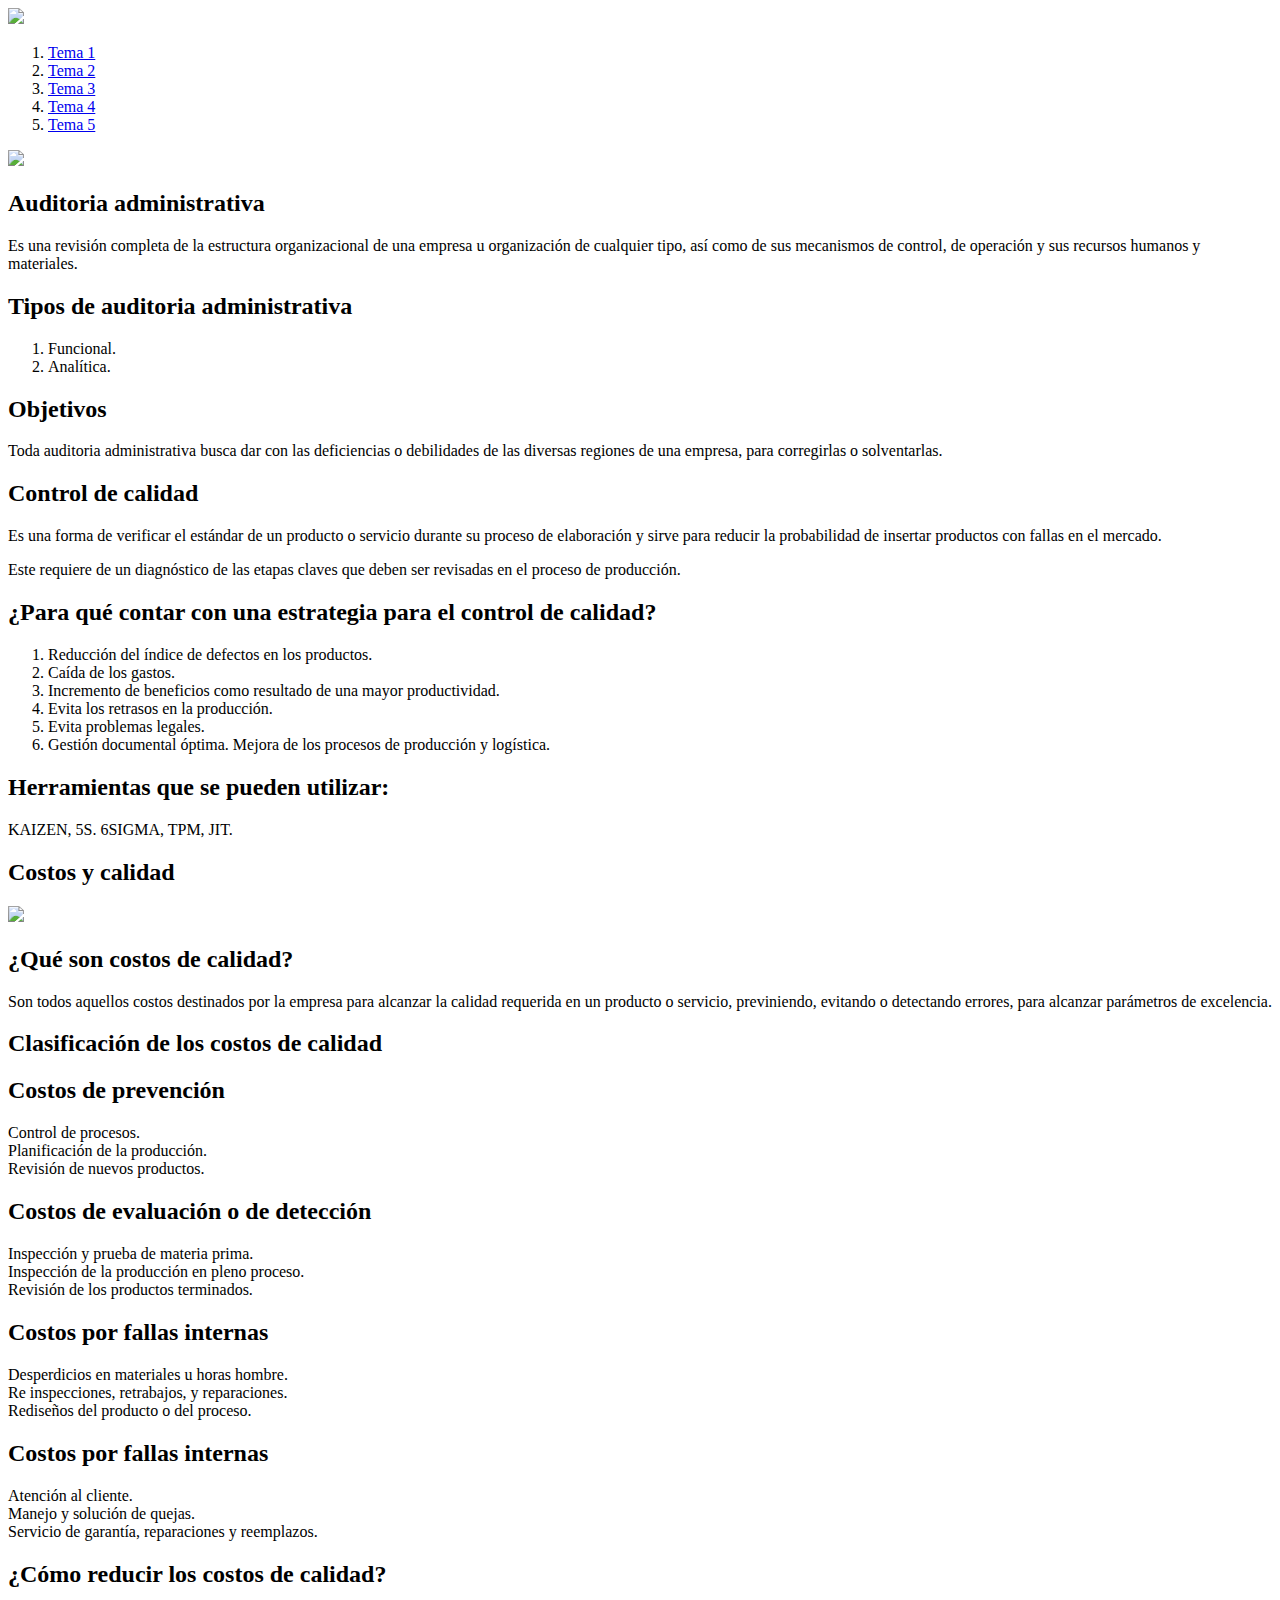
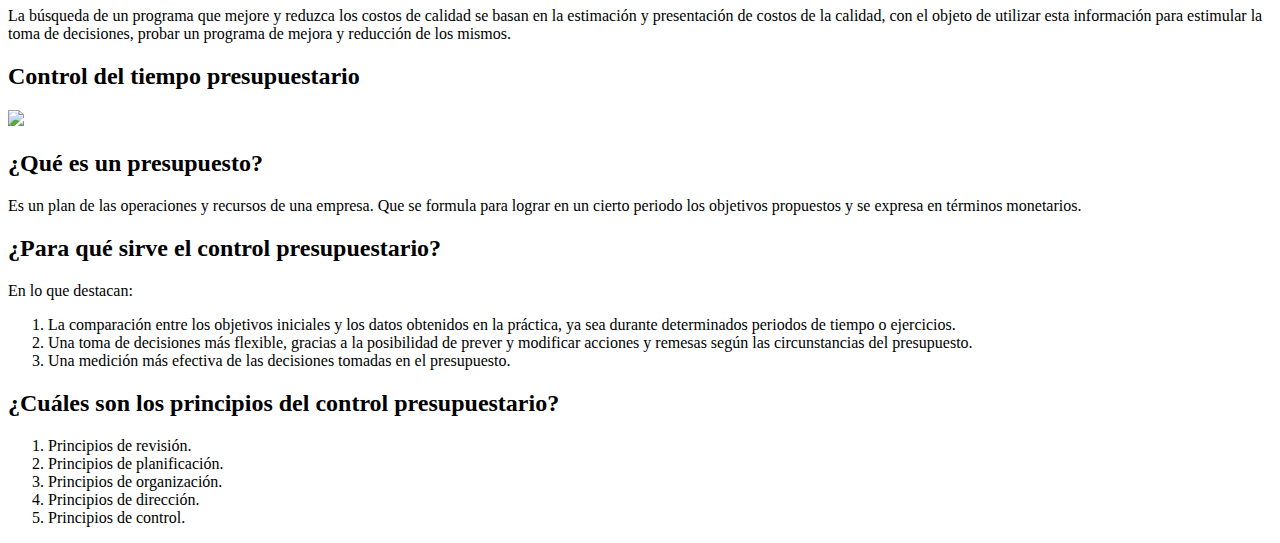
==== HTML/tema1.html @ 803d9da1 "Add files via upload" ====
<!DOCTYPE html>
<html>
<head>
	<meta charset="utf-8">
	<title>Tema 1</title>

	<!--ESTILOS-->
	<meta name="viewport" content="width=device-width, initial-scale=1.0">
	<link rel="stylesheet" type="text/css" href="CSS/tema1.css">
	<link rel="stylesheet" type="text/css" href="CSS/normalize.css">
	<link rel="stylesheet" type="text/css" href="CSS/font-awesome.min.css">

	<!--FUENTES-->
	<link href="https://fonts.googleapis.com/css2?family=Roboto&display=swap" rel="stylesheet">
	<link href="https://fonts.googleapis.com/css2?family=Noto+Sans+JP:wght@100;300;400;500;700;900&display=swap" rel="stylesheet">
	<link href="https://fonts.googleapis.com/css2?family=Quicksand:wght@300;400;500;600;700&display=swap" rel="stylesheet">
</head>
<body>

	<!--HEADER---------------------------------------->
	<div class="head">
		<nav>
			<a href="../inicio.html"><img src="IMG/logo.png"  class="header__logo"></a>  <!--IMG DEL LOGO-->
			<div class="header__menu">
				<ol>  <!--LISTA DE TEMAS(LINKS)-->
					<li><a href="tema1.html"><i class="fa fa-book" aria-hidden="true"></i>Tema 1</a></li>
					<li><a href="tema2.html"><i class="fa fa-book" aria-hidden="true"></i>Tema 2</a></li>
					<li><a href="tema3.html"><i class="fa fa-book" aria-hidden="true"></i>Tema 3</a></li>
					<li><a href="tema4.html"><i class="fa fa-book" aria-hidden="true"></i>Tema 4</a></li>
					<li><a href="tema5.html"><i class="fa fa-book" aria-hidden="true"></i>Tema 5</a></li>
				</ol>
			</div>
		</nav>
	</div>



	<!--CONTENIDO---------------------------------------->
	<div class="contenido">

		<!--SUBTEMA 1---------------------------------------->
		<div class="subtema1">
			<img src="IMG/T1/auditoria_admin.jpg" id="img1-1">
			<div class="st1">
				<h2>Auditoria administrativa</h2>
				<p>
					Es una revisión completa de la estructura organizacional de una empresa u organización de cualquier tipo, así como
					de sus mecanismos de control, de operación y sus recursos humanos y materiales. 
				</p>	
			</div>

			<div class="st1">
				<h2>Tipos de auditoria administrativa</h2>
				<ol>
					<li>Funcional.</li>
					<li>Analítica.</li>
				</ol>
			</div>
				
			<div class="st1">
				<h2>Objetivos</h2>
				<p>
					Toda auditoria administrativa busca dar con las deficiencias o debilidades de las diversas regiones de una empresa, 
					para corregirlas o solventarlas. 
				</p>
			</div>
				
			<div class="st1">
				<h2>Control de calidad</h2>
				<p>
					Es una forma de verificar el estándar de un producto o servicio durante su proceso de elaboración y sirve para reducir 
					la probabilidad de insertar productos con fallas en el mercado. 
				</p>
				<p>
					Este requiere de un diagnóstico de las etapas claves que deben ser revisadas en el proceso de producción. 
				</p>
			</div>

			<div class="st1">
				<h2>¿Para qué contar con una estrategia para el control de calidad?</h2>
				<ol>
					<li>Reducción del índice de defectos en los productos.</li> 
					<li>Caída de los gastos.</li> 
					<li>Incremento de beneficios como resultado de una mayor productividad.</li> 
					<li>Evita los retrasos en la producción.</li>
					<li>Evita problemas legales.</li>
					<li>Gestión documental óptima. Mejora de los procesos de producción y logística.</li>
				</ol>
			</div>

			<div class="st1">
				<h2>Herramientas que se pueden utilizar:</h2><p>KAIZEN, 5S. 6SIGMA, TPM, JIT.</p>
			</div>
		</div>


		<!--SUBTEMA 2---------------------------------------->
		<div class="subtema2">
			<h2 id="h2__2-1">Costos y calidad</h2>
			<img src="IMG/T1/costos_calidad.jpg" id="img2-1">
			<div class="st2">
				<h2>¿Qué son costos de calidad?</h2>
				<p>
					Son todos aquellos costos destinados por la empresa para alcanzar la calidad requerida en un producto o servicio, previniendo, evitando o detectando errores, para alcanzar parámetros de excelencia.
				</p>
			</div>

			<div class="st2">
				<h2>Clasificación de los costos de calidad</h2>
				<div id="st2-li1">
					<h2 id="h2-li">Costos de prevención</h2>
					<li id="li-box1">Control de procesos.</li>
					<li id="li-box1">Planificación de la producción.</li>
					<li id="li-box1">Revisión de nuevos productos.</li> 
				</div>
				<div id="st2-li2">
					<h2 id="h2-li">Costos de evaluación o de detección</h2>
					<li id="li-box1">Inspección y prueba de materia prima.</li>
					<li id="li-box1">Inspección de la producción en pleno proceso.</li>
					<li id="li-box1">Revisión de los productos terminados.</li>
				</div>
				<div id="st2-li3">
					<h2 id="h2-li">Costos por fallas internas</h2>
					<li id="li-box1">Desperdicios en materiales u horas hombre.</li>
					<li id="li-box1">Re inspecciones, retrabajos, y reparaciones.</li>
					<li id="li-box1">Rediseños del producto o del proceso.</li>
				</div>
				<div id="st2-li4">
					<h2 id="h2-li">Costos por fallas internas</h2>
					<li id="li-box1">Atención al cliente.</li>
					<li id="li-box1">Manejo y solución de quejas.</li>
					<li id="li-box1">Servicio de garantía, reparaciones y reemplazos.</li>
				</div>
			</div>

			<div class="st2-2">
				<h2>¿Cómo reducir los costos de calidad?</h2>
				<p>
					La búsqueda de un programa que mejore y reduzca los costos de calidad se basan en la estimación y presentación de costos de la calidad, con el objeto de utilizar esta información para estimular la toma de decisiones, probar un programa de mejora y reducción de los mismos.
				</p>
			</div>
		</div>


		<!--SUBTEMA3---------------------------------------->	
		<div class="subtema3">
			<h2 class="h2__3-1">Control del tiempo presupuestario</h2>
			<img src="IMG/T1/budget.jpg" class="img3-1">
			<div class="st3">
				<h2>¿Qué es un presupuesto?</h2>
				<p>
					Es un plan de las operaciones y recursos de una empresa. Que se formula para lograr en un cierto periodo los objetivos propuestos y se expresa en términos monetarios. 
				</p>
			</div>

			<div class="st3">
				<h2>¿Para qué sirve el control presupuestario?</h2>
				<p>
					En lo que destacan:
					<ol>
						<li>La comparación entre los objetivos iniciales y los datos obtenidos en la práctica, ya sea durante determinados periodos de tiempo o ejercicios.</li>
						<li>Una toma de decisiones más flexible, gracias a la posibilidad de prever y modificar acciones y remesas según las circunstancias del presupuesto.</li>
						<li>Una medición más efectiva de las decisiones tomadas en el presupuesto.</li>
					</ol>
				</p>
			</div>

			<div class="st3">
				<h2>¿Cuáles son los principios del control presupuestario?</h2>
				<ol>
					<li>Principios de revisión.</li>
					<li>Principios de planificación.</li>
					<li>Principios de organización.</li> 
					<li>Principios de dirección.</li> 
					<li>Principios de control.</li>
				</ol>
			</div>
		</div>
	</div>
</body>
</html>
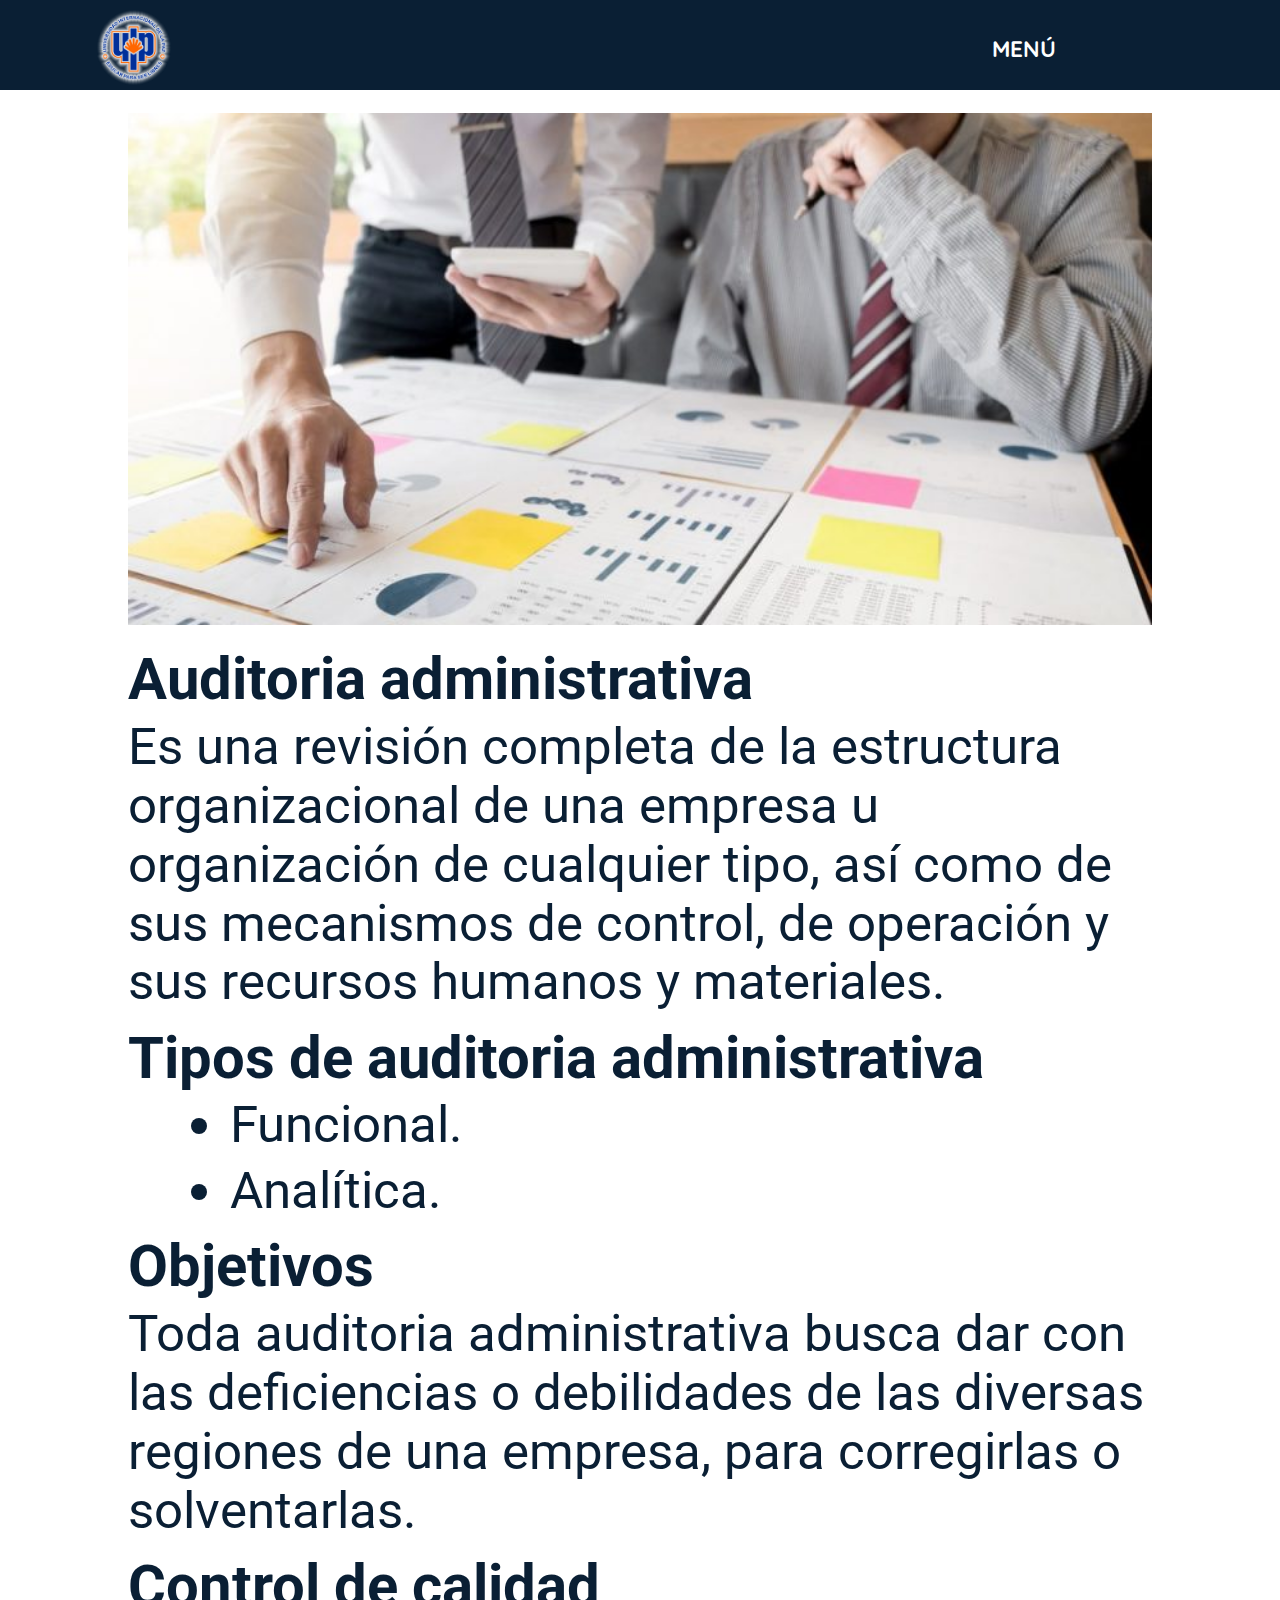
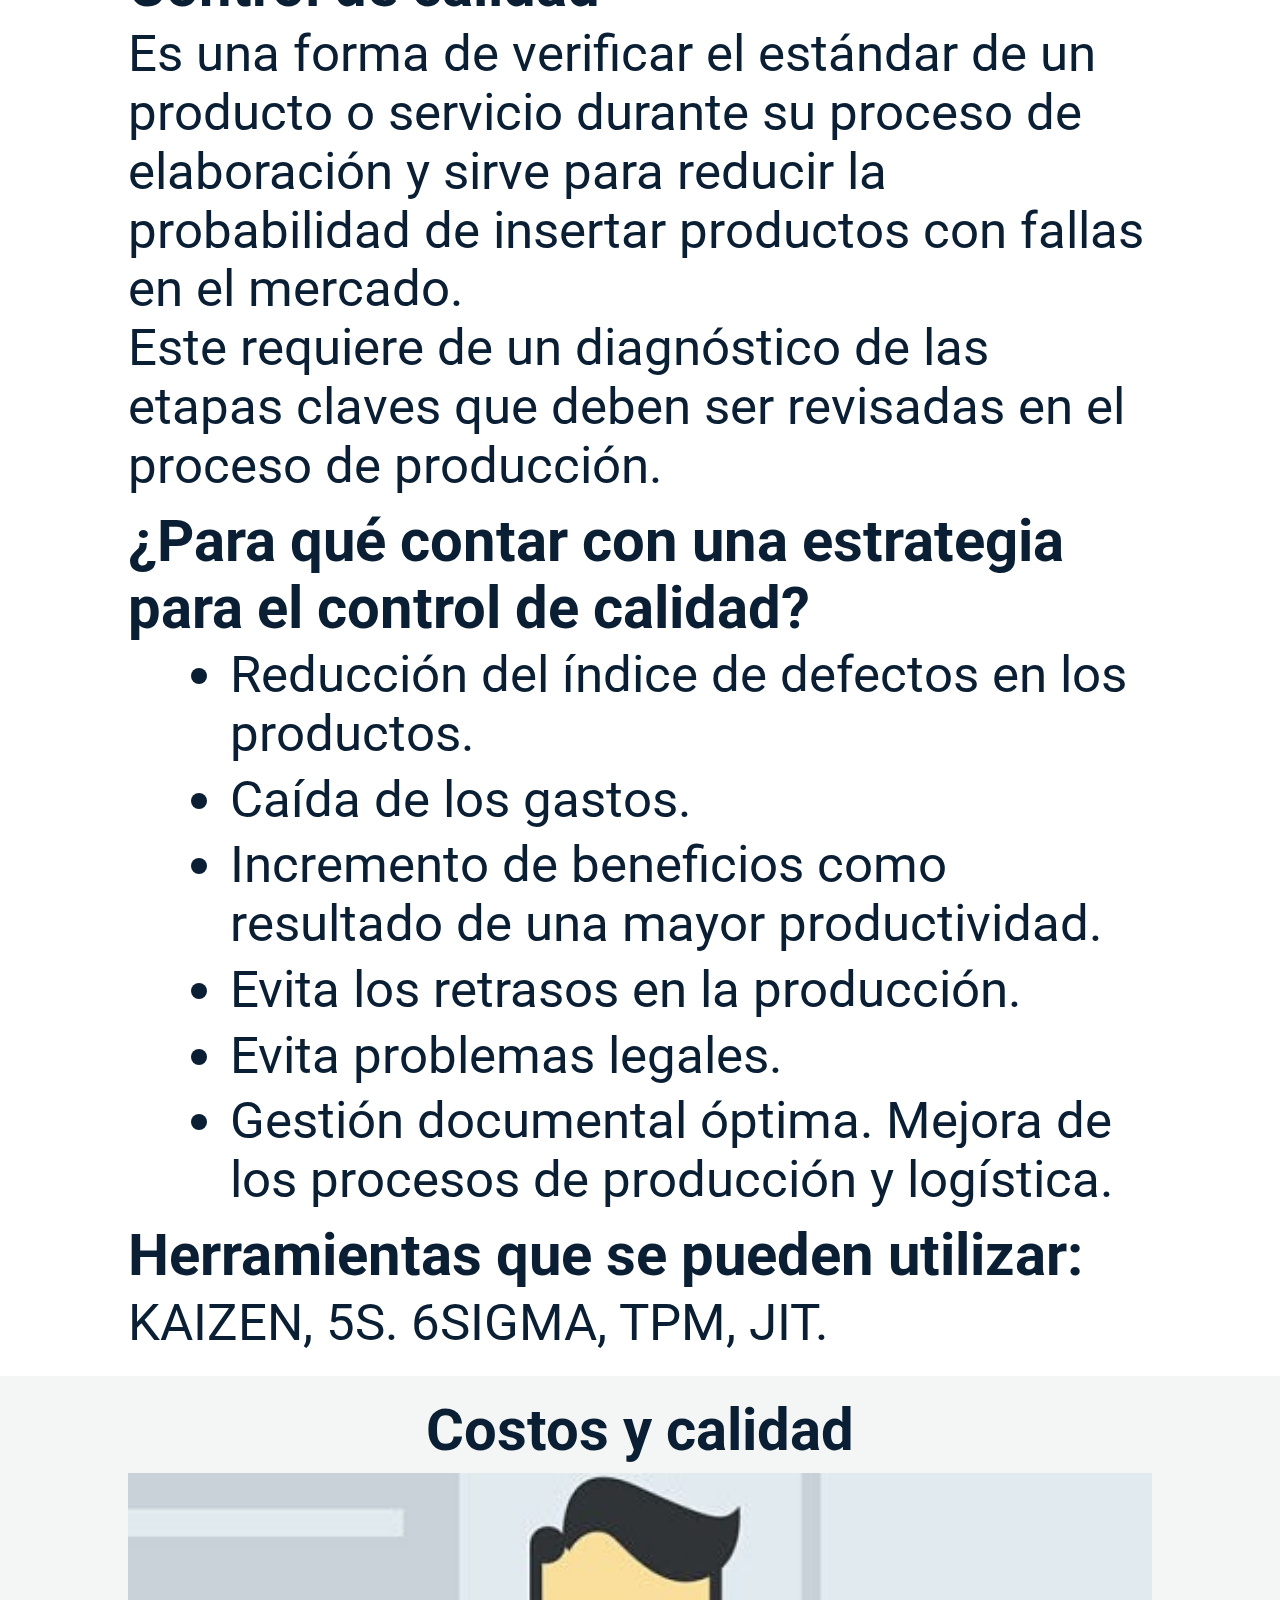
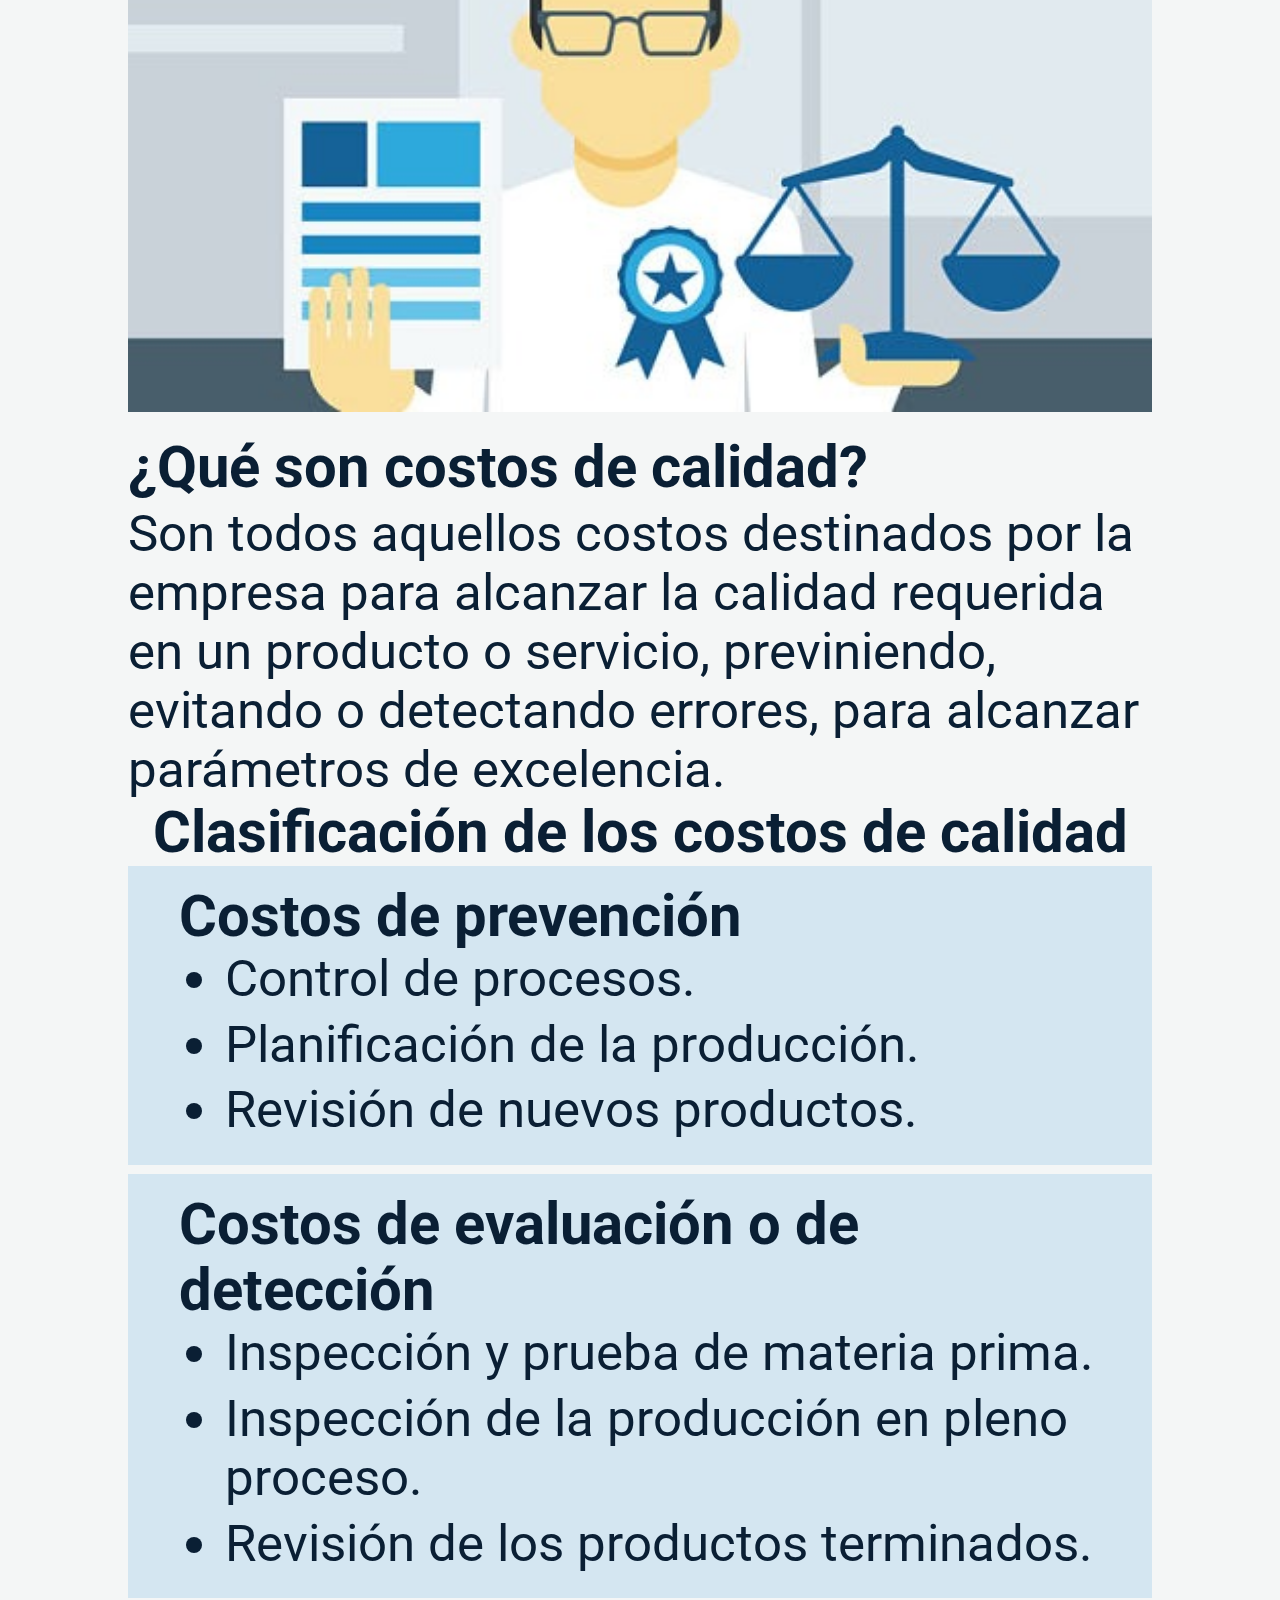
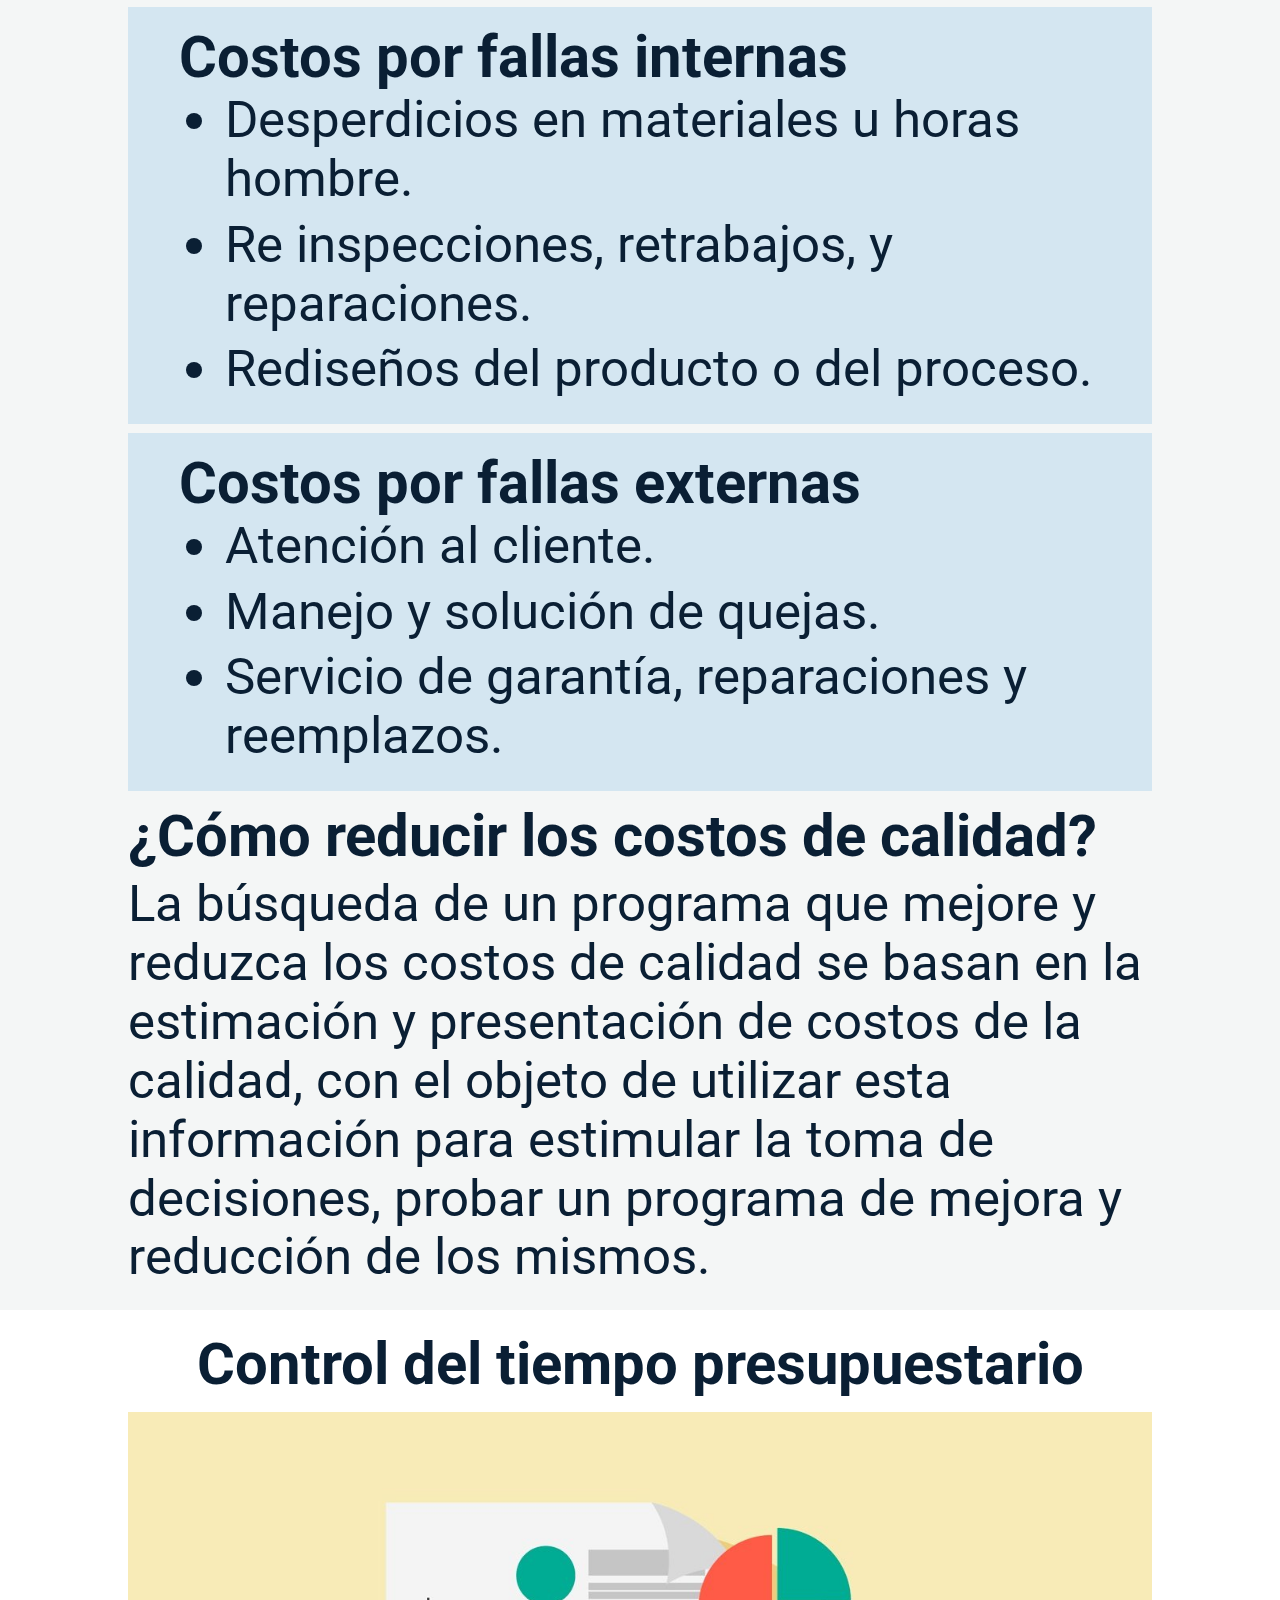
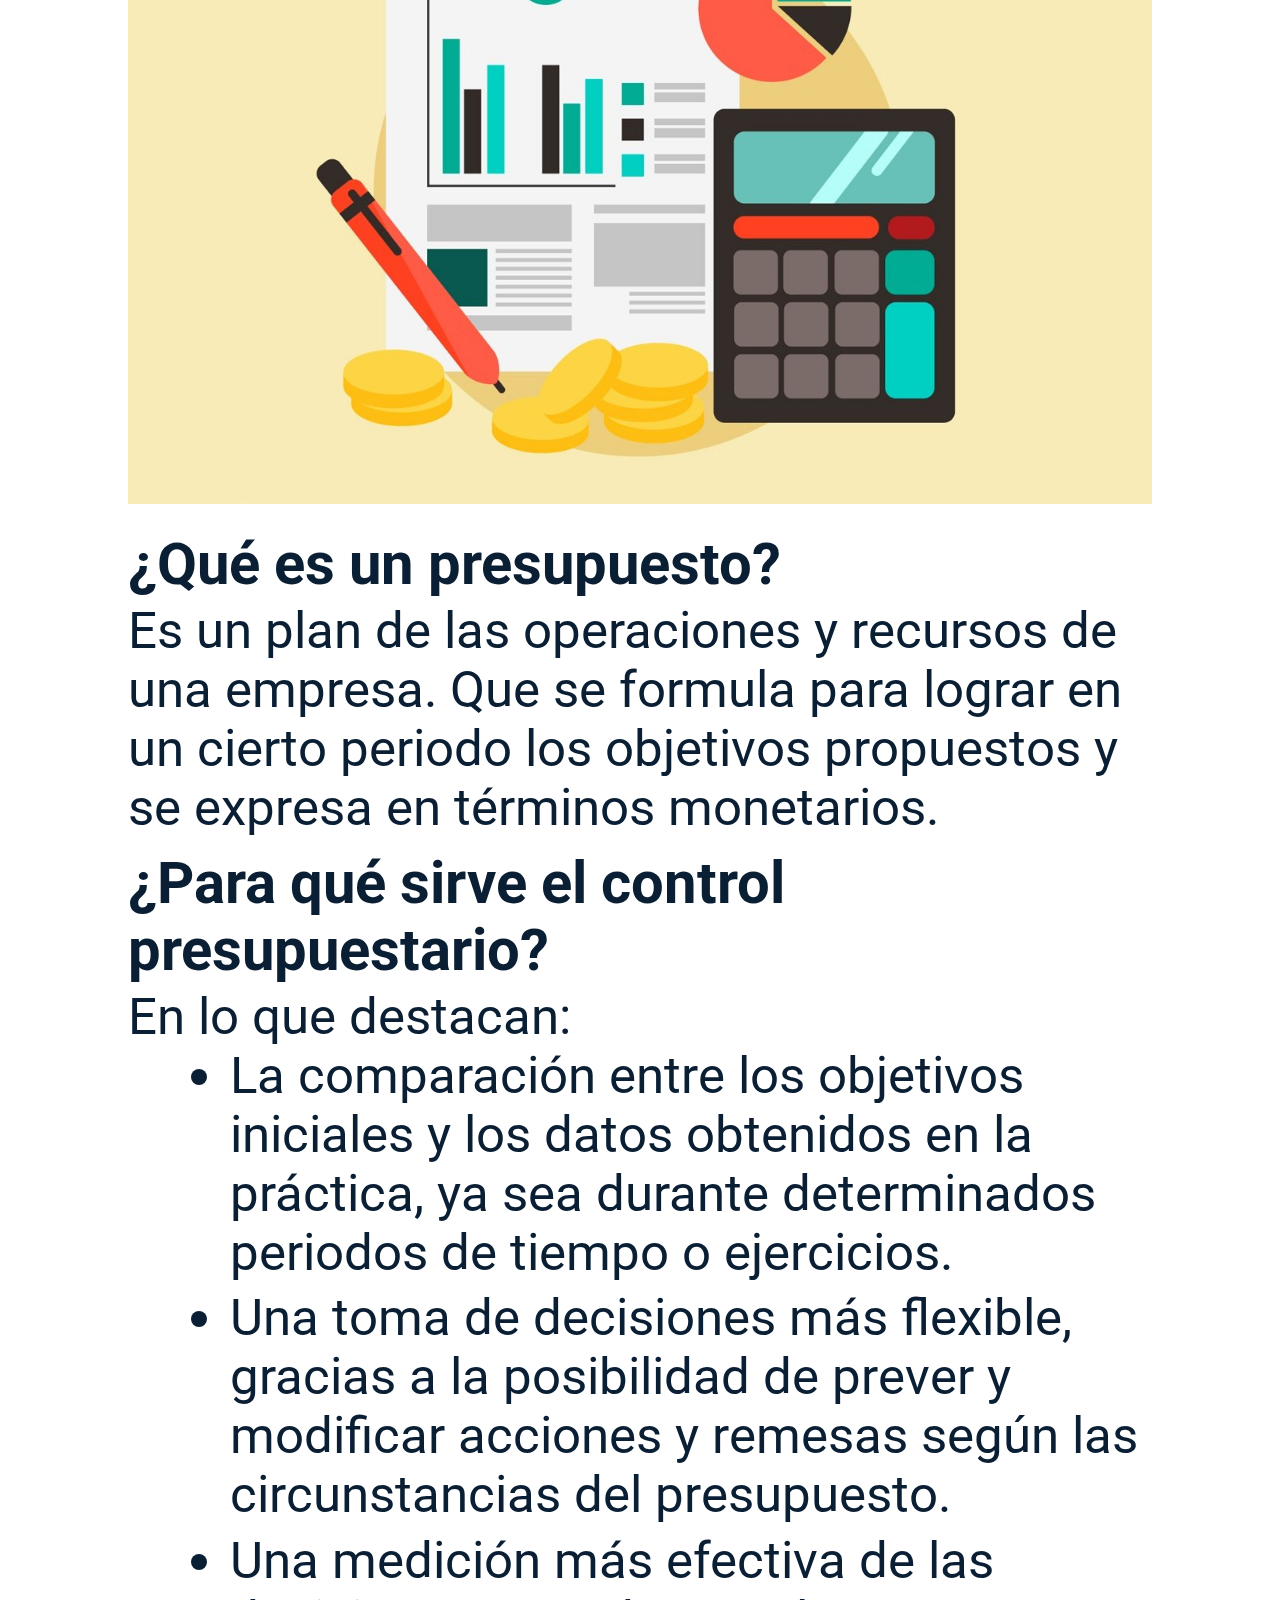
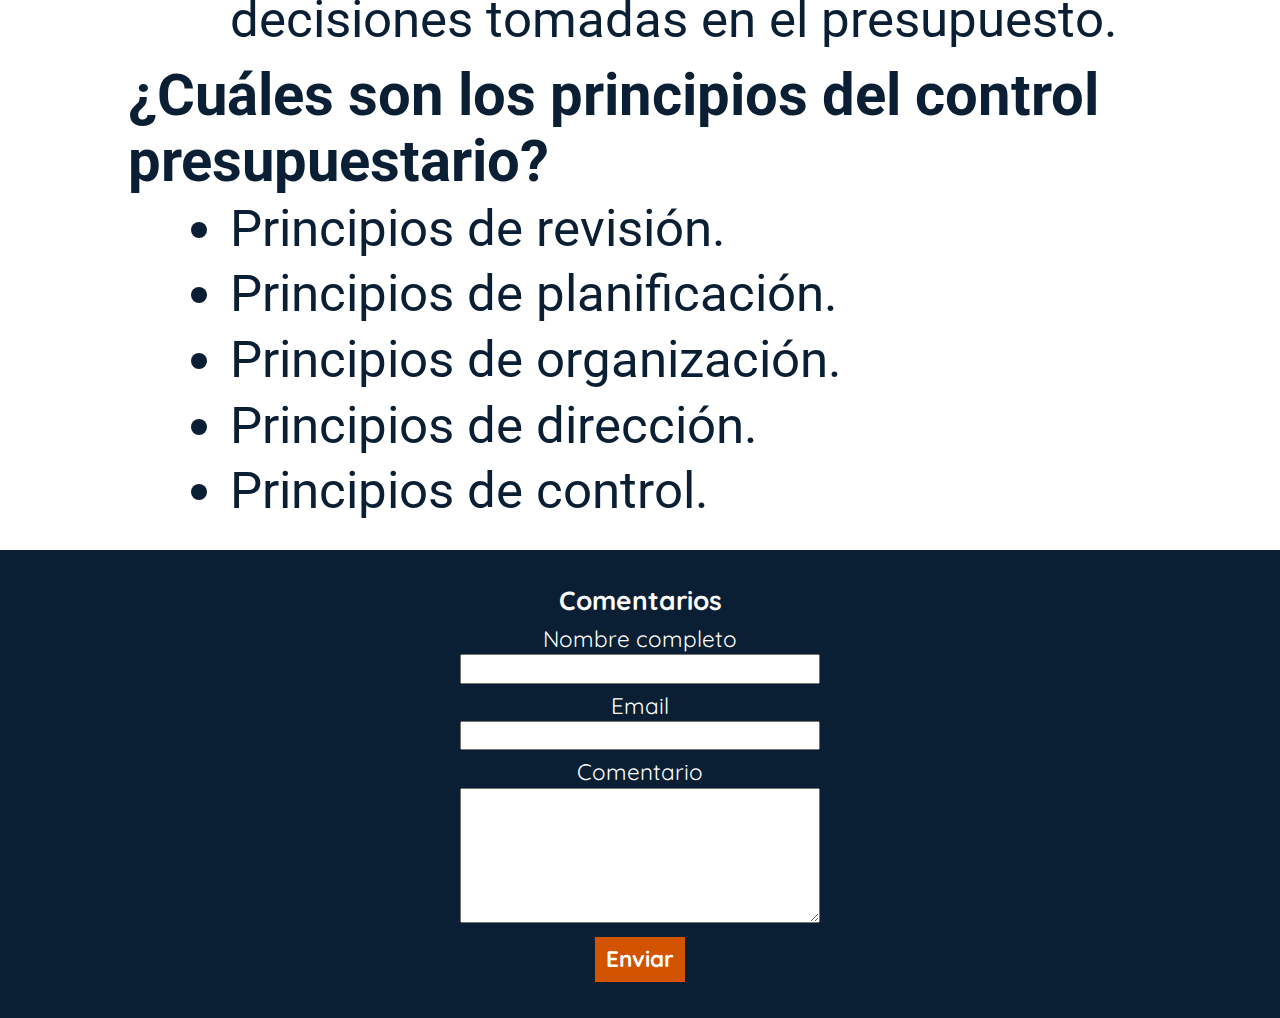
==== commit c330e964: "Update tema1.html" ====
--- a/HTML/tema1.html
+++ b/HTML/tema1.html
@@ -6,9 +6,9 @@
 
 	<!--ESTILOS-->
 	<meta name="viewport" content="width=device-width, initial-scale=1.0">
-	<link rel="stylesheet" type="text/css" href="CSS/tema1.css">
-	<link rel="stylesheet" type="text/css" href="CSS/normalize.css">
-	<link rel="stylesheet" type="text/css" href="CSS/font-awesome.min.css">
+	<link rel="stylesheet" type="text/css" href="../CSS/tema1.css">
+	<link rel="stylesheet" type="text/css" href="../CSS/normalize.css">
+	<link rel="stylesheet" type="text/css" href="../CSS/font-awesome.min.css">
 
 	<!--FUENTES-->
 	<link href="https://fonts.googleapis.com/css2?family=Roboto&display=swap" rel="stylesheet">
@@ -20,15 +20,18 @@
 	<!--HEADER---------------------------------------->
 	<div class="head">
 		<nav>
-			<a href="../inicio.html"><img src="IMG/logo.png"  class="header__logo"></a>  <!--IMG DEL LOGO-->
+			<a href="../index.html"><img src="../IMG/logo.png"  class="header__logo"></a>  <!--IMG DEL LOGO-->
 			<div class="header__menu">
-				<ol>  <!--LISTA DE TEMAS(LINKS)-->
-					<li><a href="tema1.html"><i class="fa fa-book" aria-hidden="true"></i>Tema 1</a></li>
-					<li><a href="tema2.html"><i class="fa fa-book" aria-hidden="true"></i>Tema 2</a></li>
-					<li><a href="tema3.html"><i class="fa fa-book" aria-hidden="true"></i>Tema 3</a></li>
-					<li><a href="tema4.html"><i class="fa fa-book" aria-hidden="true"></i>Tema 4</a></li>
-					<li><a href="tema5.html"><i class="fa fa-book" aria-hidden="true"></i>Tema 5</a></li>
-				</ol>
+				<li class="li-main">
+					<h4 id="h4mn">MENÚ</h4>
+					<ul>  <!--LISTA DE TEMAS(LINKS)-->
+						<li><a href="tema1.html"><i class="fa fa-book" aria-hidden="true"></i>Tema 1</a></li>
+						<li><a href="tema2.html"><i class="fa fa-book" aria-hidden="true"></i>Tema 2</a></li>
+						<li><a href="tema3.html"><i class="fa fa-book" aria-hidden="true"></i>Tema 3</a></li>
+						<li><a href="tema4.html"><i class="fa fa-book" aria-hidden="true"></i>Tema 4</a></li>
+						<li><a href="tema5.html"><i class="fa fa-book" aria-hidden="true"></i>Tema 5</a></li>
+					</ul>
+				</li>	
 			</div>
 		</nav>
 	</div>
@@ -40,7 +43,7 @@
 
 		<!--SUBTEMA 1---------------------------------------->
 		<div class="subtema1">
-			<img src="IMG/T1/auditoria_admin.jpg" id="img1-1">
+			<img src="../IMG/T1/auditoria_admin.jpg" id="img1-1">
 			<div class="st1">
 				<h2>Auditoria administrativa</h2>
 				<p>
@@ -97,7 +100,7 @@
 		<!--SUBTEMA 2---------------------------------------->
 		<div class="subtema2">
 			<h2 id="h2__2-1">Costos y calidad</h2>
-			<img src="IMG/T1/costos_calidad.jpg" id="img2-1">
+			<img src="../IMG/T1/costos_calidad.jpg" id="img2-1">
 			<div class="st2">
 				<h2>¿Qué son costos de calidad?</h2>
 				<p>
@@ -105,8 +108,8 @@
 				</p>
 			</div>
 
-			<div class="st2">
-				<h2>Clasificación de los costos de calidad</h2>
+			<div class="st2k">
+				<h2 id="cc2">Clasificación de los costos de calidad</h2>
 				<div id="st2-li1">
 					<h2 id="h2-li">Costos de prevención</h2>
 					<li id="li-box1">Control de procesos.</li>
@@ -126,7 +129,7 @@
 					<li id="li-box1">Rediseños del producto o del proceso.</li>
 				</div>
 				<div id="st2-li4">
-					<h2 id="h2-li">Costos por fallas internas</h2>
+					<h2 id="h2-li">Costos por fallas externas</h2>
 					<li id="li-box1">Atención al cliente.</li>
 					<li id="li-box1">Manejo y solución de quejas.</li>
 					<li id="li-box1">Servicio de garantía, reparaciones y reemplazos.</li>
@@ -145,7 +148,7 @@
 		<!--SUBTEMA3---------------------------------------->	
 		<div class="subtema3">
 			<h2 class="h2__3-1">Control del tiempo presupuestario</h2>
-			<img src="IMG/T1/budget.jpg" class="img3-1">
+			<img src="../IMG/T1/budget.jpg" class="img3-1">
 			<div class="st3">
 				<h2>¿Qué es un presupuesto?</h2>
 				<p>
@@ -177,5 +180,29 @@
 			</div>
 		</div>
 	</div>
+
+
+	<form name="contact" method="POST" data-netlify="true" class="formulario">
+		<h3>Comentarios</h3>
+		<p>
+		    <label class="lb-name">Nombre completo</label>
+		    <br>
+		    <input type="text" name="Nombre completo" />   
+		</p>
+		<p>
+		   	<label class="lb-email">Email</label> 
+		   	<br>
+		   	<input type="email" name="Email" />
+		</p>
+		<p>
+		   	<label class="lb-coment">Comentario</label> 
+		   	<br>
+		   	<textarea name="Comentario" ></textarea>
+		   	<br>
+		</p>
+		<p>
+		    <button type="submit" class="btn-send">Enviar</button>
+		</p>
+	</form>	
 </body>
-</html>+</html>
--- a/CSS/tema1.css
+++ b/CSS/tema1.css
@@ -0,0 +1,512 @@
+/*----------SMARTPHONES EN VERTICAL----------*/
+	/*Min-width 320px / Max-width: 399px*/ 
+
+@media screen and (min-width: 320px) and (max-width: 1440px) {
+	/*-----HEADER-----*/
+	.head  {
+		position: fixed;
+		top: 0;
+		margin: auto;
+		width: 100%;
+		height: 10vh;
+		background-color: #0A1F34;
+		z-index: 5;
+		padding: 1vh 0;
+		font-family: 'Quicksand', sans-serif;
+	}
+	nav {
+		position: relative;
+		width: 100%;
+		height: 8vh;
+	}
+	.header__logo {
+		height: 8.5vh;
+		position: relative;
+		display: inline-block;
+		margin-left: 7.5%;
+	}
+	.header__menu {
+		display:inline-block;
+		position: absolute;	
+		width: 40%;
+		right: 0;
+		text-align: center;
+		margin-top: -1vh;
+	}
+	.li-main{
+		display: block;
+		position: relative;
+		width: 100;
+		height: 10vh;
+		font-weight: bold;
+		color: white;
+	}
+	#h4mn {
+		position: absolute;
+		right: 0;
+		left: 0;
+		top: 0;
+		bottom: 0;
+		margin: auto;
+		text-align: center;
+		padding-top: 4vh;
+		font-size: 2.5vh;
+	}
+	.li-main ul {
+		display: none;
+		position: absolute;
+		width: 100%;
+		background-color: #0A1F34;
+		color: white;
+		top: 0;
+		margin-top: 10vh;
+	}
+	.header__menu .li-main li {
+		position: relative;
+		display: block;
+		height: 8vh;
+		position: relative;
+		text-align: center;
+		
+	}
+	.header__menu a{
+		position: relative;
+		display: block;
+		height: 8vh;
+		padding: 2.5vh 0.75em;
+		font-size: 2.5vh;
+		color: white;
+		text-decoration: none;
+		text-align: center;
+		font-weight: 100;
+	}
+	a i{
+		margin-right: 1vh;
+	}
+
+	/*---EVENTOS HEADER---*/
+	.li-main:hover {
+		background-color: #D4E6F1;
+		color: #0A1F34;
+	}
+	.header__menu .li-main:hover > ul {
+		display: block;
+	}
+	.header__menu a:hover {
+		background-color: #D35400;
+	}
+
+	
+	/*----------CONTENIDO----------*/
+	.contenido {
+		display: block;
+		position: relative;
+		margin-top: 10vh;
+		font-family: 'Roboto', sans-serif;
+		color: #0A1F34;
+	}
+	.contenido li {
+		list-style-type: none;
+		font-size: 4vw;
+	}
+	.contenido p {
+		font-size: 4vw;
+	}
+	.subtema1 {
+		display: block;
+		position: relative;	
+		background-color: white;
+		padding: 2.5vh 10%;
+		text-align: left;
+		font-size: 3vw;
+	}
+	#img1-1 {
+		width: 100%;
+	}
+	.st1 h2{
+		margin-top: 1.5vh;
+		margin-bottom: 0.5vh;
+	}
+	.subtema1 li {
+		list-style-type: disc;
+		margin-left: 10%;
+		margin-bottom: 0.75vh;
+	}
+	.subtema2 {
+		display: block;
+		position: relative;	
+		background-color: #F4F6F6;
+		padding: 2.5vh 10%;
+		text-align: left;
+		font-size: 3vw;
+	}
+	#img2-1 {
+		width: 100%;
+		margin-top: 1vh;
+	}
+	#h2__2-1 {
+		text-align: center;
+	}
+	.st2 > h2{
+		margin-top: 1.5vh;
+		margin-bottom: 0.5vh;
+	}
+	#cc2 {
+		text-align: center;
+	}
+	.st2-2 > h2{
+		margin-top: 1.5vh;
+		margin-bottom: 0.5vh;
+	}
+	#st2-li1{
+		background-color: #D4E6F1;
+		padding: 2vh 5%;
+		margin-bottom: 1vh;
+	}
+	#st2-li2{
+		background-color: #D4E6F1;
+		padding: 2vh 5%;
+		margin-bottom: 1vh;
+	}
+	#st2-li3{
+		background-color: #D4E6F1;
+		padding: 2vh 5%;
+		margin-bottom: 1vh;
+	}
+	
+	#st2-li4{
+		background-color: #D4E6F1;
+		padding: 2vh 5%;
+		margin-bottom: 1vh;
+	}
+	.subtema2 li{
+		list-style-type: disc;
+		margin-left: 5%;
+		margin-bottom: 0.75vh;
+	}
+	.subtema3 {
+		display: block;
+		position: relative;	
+		background-color: white;
+		padding: 2.5vh 10%;
+		text-align: left;
+		font-size: 3vw;
+	}
+	.h2__3-1 {
+		text-align: center;
+		margin-bottom: 0.5vh;
+	}
+	.img3-1 {
+		width: 100%;
+		margin-top: 1vh;
+		margin-bottom: 0.5vh;
+	}
+	.st3 > h2 {
+		margin-top: 1.5vh;
+		margin-bottom: 0.5vh;
+	}
+	.st3 li {
+		list-style-type: disc;
+		margin-left: 10%;
+		margin-bottom: 0.75vh;
+	}
+
+
+	/*-----COMENTARIOS-----*/
+	.formulario {
+		display: block;
+		position: relative;
+		width: 100%;
+		padding: 4vh 0;
+		text-align: center;
+		background-color: #0A1F34;
+		color: white;
+		font-family: 'Quicksand', sans-serif;
+		font-size: 2.5vh;
+	}
+	.formulario h3 {
+		margin-bottom: 1vh;
+		font-weight: bold;
+	}
+	.formulario input {
+		outline: 0;
+		width: 40vh;
+		height: 1.3em;
+		margin-top: 0.3vh;
+		margin-bottom: 1vh;
+		font-weight: 100;
+	}
+	.formulario textarea {
+		width: 40vh;
+		max-width: 40vh;
+		height: 15vh;
+		max-height: 15vh;
+		outline: 0;
+		font-weight: 100;
+		margin-top: 0.3vh;
+		margin-bottom: 1vh;
+	}
+	.btn-send{
+		width: 10vh;
+		height: 5vh;
+		background-color: white;
+		outline: 0;
+		background-color: #D35400;
+		border: 0;
+		color: white;
+		font-weight: bold;
+	}
+	.btn-send:hover {
+		border: 3px solid #BA4A00;
+	}
+}
+
+
+
+
+/*----------LAPTOPS Y PC´S----------*/
+		/*Min-width: 1441px*/
+@media screen and (min-width: 1441px){
+	/*-----HEADER-----*/
+	.head  {
+		position: fixed;
+		top: 0;
+		margin: auto;
+		width: 100%;
+		height: 10vh;
+		background-color: #0A1F34;
+		z-index: 5;
+		font-family: 'Quicksand', sans-serif;
+	}
+	nav {
+		position: relative;
+		width: 100%;
+		height: 10vh;
+	}
+	.header__logo {
+		height: 10vh;
+		position: relative;
+		display: inline-block;
+		margin-left: 1%;
+	}
+	.header__menu {
+		display: inline-block;
+		position: absolute;
+		height: 8vh;
+		right: 0;
+		margin-right: .5%;
+	}
+	.header__menu li {
+		position: relative;
+		display: inline-block;
+		height: 8vh;
+		position: relative;
+		text-align: center;
+	}
+	.header__menu a{
+		position: relative;
+		display: inline-block;
+		height: 8vh;
+		margin-top: 1vh;
+		padding: 2.5vh 0.75em;
+		font-size: 2.5vh;
+		font-family: 'Quicksand', sans-serif;
+		color: white;
+		text-decoration: none;
+		text-align: center;
+	}
+	#h4mn {
+		display: none;
+	}
+	a i{
+		margin-right: 1vh;
+	}
+
+	/*---EVENTOS HEADER---*/
+
+	.header__menu a:hover {
+		background-color: #D35400;
+	}
+
+
+	/*----------CONTENIDO----------*/
+	.contenido {
+		display: block;
+		position: relative;
+		margin-top: 10vh;
+		font-family: 'Roboto', sans-serif;
+		color: #0A1F34;
+	}
+	.contenido li {
+		list-style-type: none;
+		font-size: 2.75vh;
+	}
+	.contenido p {
+		font-size: 2.75vh;
+	}
+	.subtema1 {
+		display: block;
+		position: relative;	
+		background-color: white;
+		padding: 5vh 5%;
+		text-align: left;
+		font-size: 2.5vh;
+	}
+	#img1-1 {
+		width: 60%;
+		margin-left: 20%;
+	}
+	.st1 h2{
+		margin-top: 1.5vh;
+		margin-bottom: 0.5vh;
+	}
+	.subtema1 li {
+		list-style-type: disc;
+		margin-left: 5%;
+		margin-bottom: 0.75vh;
+	}
+	.subtema2 {
+		display: block;
+		position: relative;	
+		background-color: #F4F6F6;
+		padding: 5vh 5%;
+		text-align: left;
+		font-size: 2.5vh;
+	}
+	#img2-1 {
+		width: 60%;
+		margin-left: 20%;
+		margin-top: 1vh;
+	}
+	#h2__2-1 {
+		text-align: center;
+	}
+	.st2 > h2{
+		margin-top: 1.5vh;
+		margin-bottom: 0.5vh;
+	}
+	#cc2 {
+		text-align: center;
+	}
+	.st2-2 > h2{
+		margin-top: 1.5vh;
+		margin-bottom: 0.5vh;
+	}
+	#st2-li1{
+		display: block;
+		position: relative;
+		background-color: #D4E6F1;
+		padding: 2vh 5%;
+		margin-bottom: 1vh;
+		width: 60%;
+		margin-left: 20%;
+	}
+	#st2-li2{
+		display: block;
+		position: relative;
+		background-color: #D4E6F1;
+		padding: 2vh 5%;
+		margin-bottom: 1vh;
+		width: 60%;
+		margin-left: 20%;
+	}
+	#st2-li3{
+		display: block;
+		position: relative;
+		background-color: #D4E6F1;
+		padding: 2vh 5%;
+		margin-bottom: 1vh;
+		width: 60%;
+		margin-left: 20%;
+	}
+	
+	#st2-li4{
+		display: block;
+		position: relative;
+		background-color: #D4E6F1;
+		padding: 2vh 5%;
+		margin-bottom: 1vh;
+		width: 60%;
+		margin-left: 20%;
+	}
+	.subtema2 li{
+		list-style-type: disc;
+		margin-left: 2.5%;
+		margin-bottom: 0.75vh;
+	}
+	.subtema3 {
+		display: block;
+		position: relative;	
+		background-color: white;
+		padding: 5vh 5%;
+		text-align: left;
+		font-size: 2.5vh;
+	}
+	.h2__3-1 {
+		text-align: center;
+		margin-bottom: 0.5vh;
+	}
+	.img3-1 {
+		width: 60%;
+		margin-left: 20%;
+		margin-top: 1vh;
+		margin-bottom: 0.5vh;
+	}
+	.st3 > h2 {
+		margin-top: 1.5vh;
+		margin-bottom: 0.5vh;
+	}
+	.st3 li {
+		list-style-type: disc;
+		margin-left: 5%;
+		margin-bottom: 0.75vh;
+	}
+
+	/*-----COMENTARIOS-----*/
+	.formulario {
+		display: block;
+		position: relative;
+		width: 100%;
+		padding: 4vh 0;
+		text-align: center;
+		background-color: #0A1F34;
+		color: white;
+		font-family: 'Quicksand', sans-serif;
+		font-size: 2.5vh;
+	}
+	.formulario h3 {
+		margin-bottom: 1vh;
+		font-weight: bold;
+	}
+	.formulario input {
+		outline: 0;
+		width: 40%;
+		height: 1.3em;
+		margin-top: 0.3vh;
+		margin-bottom: 1vh;
+		font-weight: 100;
+	}
+	.formulario textarea {
+		width: 40%;
+		max-width: 40%;
+		height: 15vh;
+		max-height: 15vh;
+		outline: 0;
+		font-weight: 100;
+		margin-top: 0.3vh;
+		margin-bottom: 1vh;
+	}
+	.btn-send{
+		width: 10%;
+		height: 5vh;
+		background-color: white;
+		outline: 0;
+		background-color: #D35400;
+		border: 0;
+		color: white;
+		font-weight: bold;
+	}
+	.btn-send:hover {
+		border: 3px solid #BA4A00;
+	}
+}
